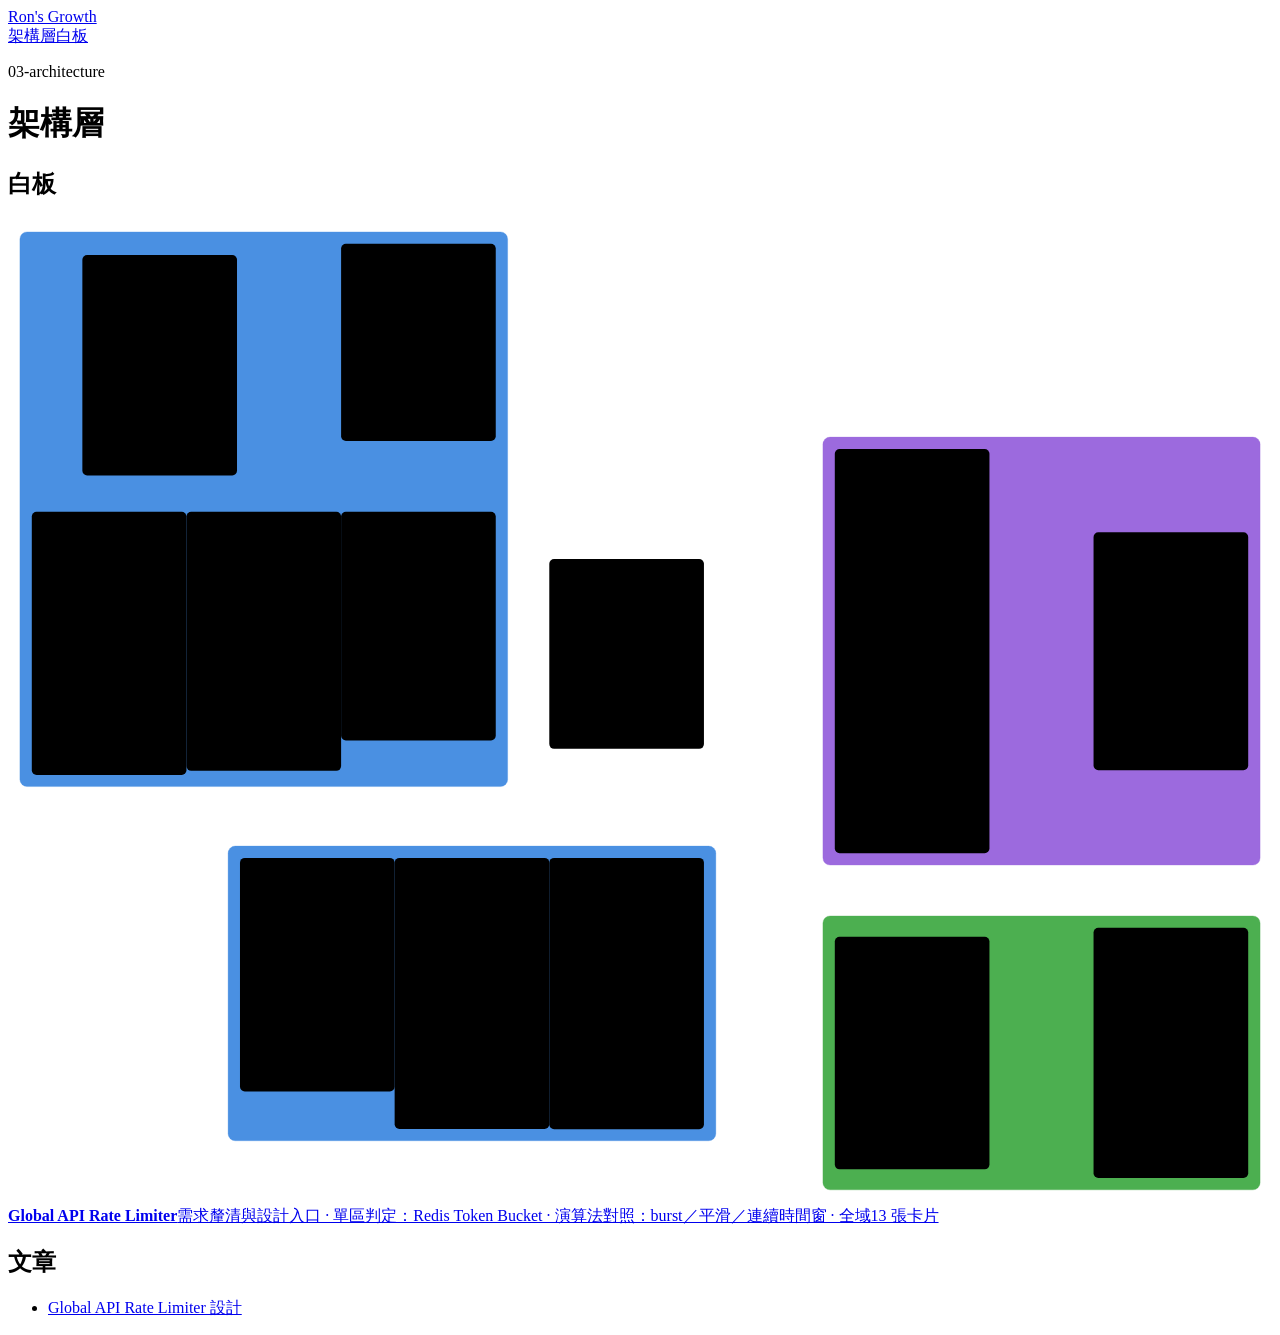
==== 03-architecture/index.html @ 60448dfb "deploy: ron03wlb/growth@18f4661b486bb16cfc4eeaca54d53e3a5e171bae" ====
<!DOCTYPE html><html lang="zh-Hant"><head><meta charset="utf-8"><meta name="viewport" content="width=device-width, initial-scale=1"><title>架構層 · Ron's Growth</title><link rel="stylesheet" href="/growth-site/_astro/Base.BKz5aqPE.css"></head><body><header class="site-header"><a class="brand" href="/growth-site/">Ron's Growth</a><nav><a href="/growth-site/03-architecture/">架構層</a><a href="/growth-site/canvas/">白板</a></nav></header><main class="narrow"><p class="layer-id">03-architecture</p><h1>架構層</h1><h2>白板</h2><div class="layer-grid"><a class="layer-card canvas-card" href="/growth-site/03-architecture/canvas/global-api-rate-limiter/"><svg class="canvas-thumb" viewBox="120 120 4250 3301" preserveAspectRatio="xMidYMid meet" role="img" aria-label="Global API Rate Limiter 縮圖"><rect class="thumb-group" x="160" y="160" width="1640" height="1865" rx="24" style="stroke:#4a90e2;fill:#4a90e2"></rect><rect class="thumb-group" x="2860" y="850" width="1470" height="1439" rx="24" style="stroke:#9c6ade;fill:#9c6ade"></rect><rect class="thumb-group" x="860" y="2225" width="1640" height="991" rx="24" style="stroke:#4a90e2;fill:#4a90e2"></rect><rect class="thumb-group" x="2860" y="2460" width="1470" height="921" rx="24" style="stroke:#4caf50;fill:#4caf50"></rect><line class="thumb-edge" x1="1500" y1="531.5" x2="2200" y2="1579"></line><line class="thumb-edge" x1="2200" y1="1579" x2="3160" y2="1569.5"></line><line class="thumb-edge" x1="3160" y1="1569.5" x2="3160" y2="2921"></line><line class="thumb-edge" x1="3160" y1="2921" x2="4030" y2="2920.5"></line><line class="thumb-edge" x1="1500" y1="531.5" x2="630" y2="608.5"></line><line class="thumb-edge" x1="3160" y1="1569.5" x2="4030" y2="1570"></line><rect class="thumb-card" x="3770" y="2500" width="520" height="841" rx="16"></rect><rect class="thumb-card" x="3770" y="1170" width="520" height="800" rx="16"></rect><rect class="thumb-card" x="1240" y="200" width="520" height="663" rx="16"></rect><rect class="thumb-card" x="200" y="1101" width="520" height="885" rx="16"></rect><rect class="thumb-card" x="370" y="238" width="520" height="741" rx="16"></rect><rect class="thumb-card" x="720" y="1101" width="520" height="871" rx="16"></rect><rect class="thumb-card" x="1240" y="1101" width="520" height="769" rx="16"></rect><rect class="thumb-card" x="2900" y="2530" width="520" height="782" rx="16"></rect><rect class="thumb-card" x="2900" y="890" width="520" height="1359" rx="16"></rect><rect class="thumb-card" x="900" y="2265" width="520" height="785" rx="16"></rect><rect class="thumb-card" x="1420" y="2265" width="520" height="911" rx="16"></rect><rect class="thumb-card" x="1940" y="2265" width="520" height="912" rx="16"></rect><rect class="thumb-card" x="1940" y="1260" width="520" height="638" rx="16"></rect></svg><strong>Global API Rate Limiter</strong><span class="canvas-desc">需求釐清與設計入口 · 單區判定：Redis Token Bucket · 演算法對照：burst／平滑／連續時間窗 · 全域</span><span>13 張卡片</span></a></div><h2>文章</h2><ul class="note-list"><li><a href="/growth-site/03-architecture/global-api-rate-limiter/">Global API Rate Limiter 設計</a></li></ul></main></body></html>
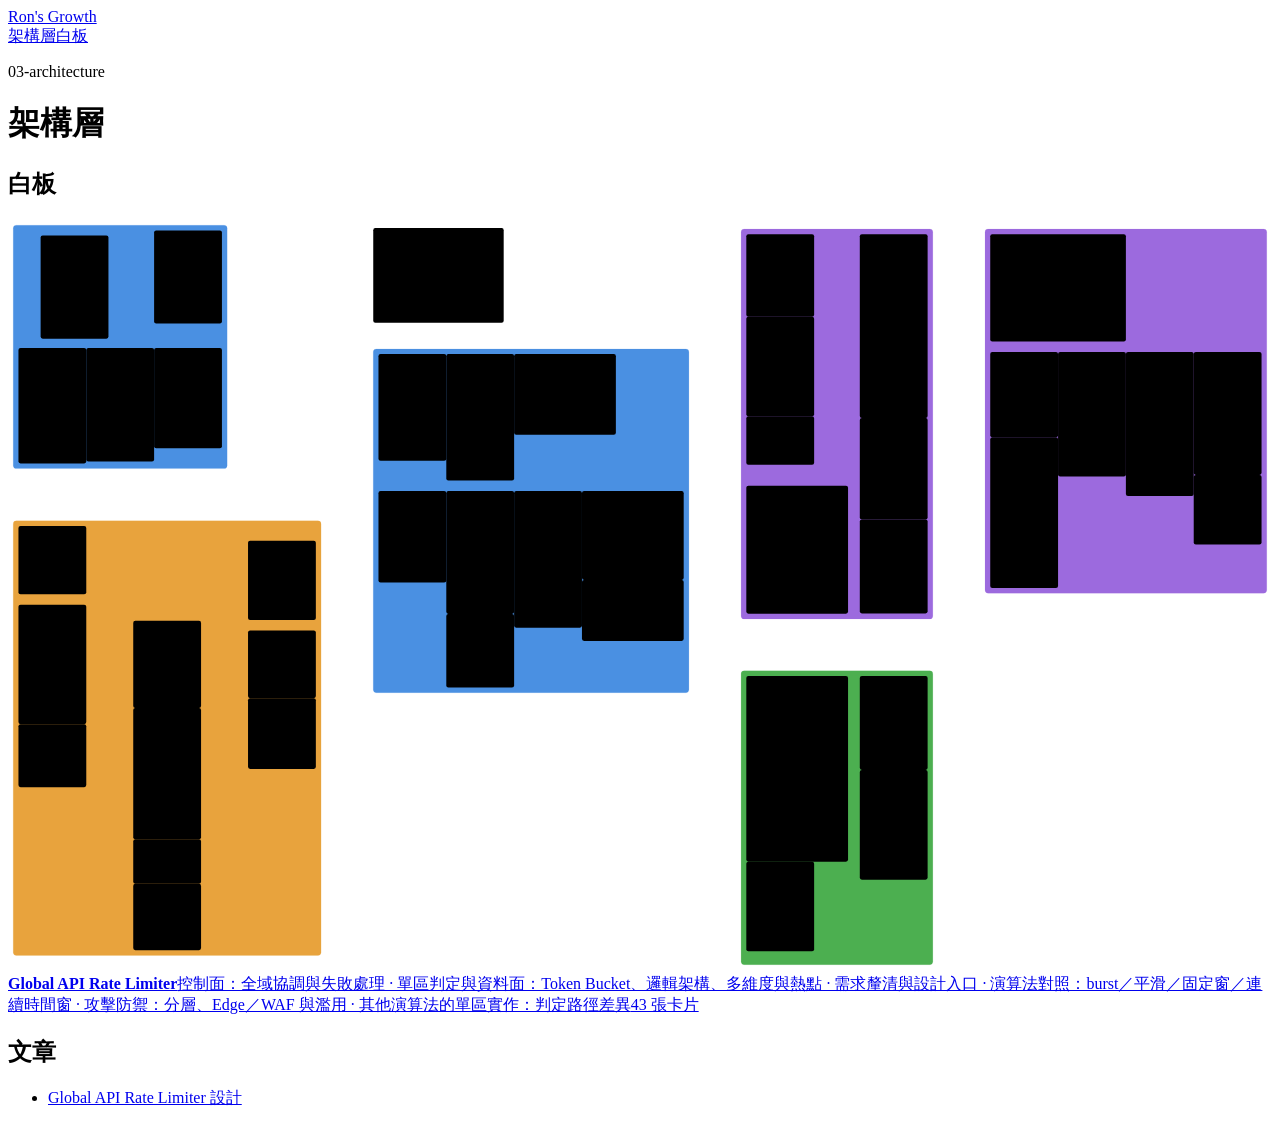
==== commit 5a76ffde: "deploy: ron03wlb/growth@ee6de3b0385128091ac70d2268c73456d80786a0" ====
--- a/03-architecture/index.html
+++ b/03-architecture/index.html
@@ -1 +1 @@
-<!DOCTYPE html><html lang="zh-Hant"><head><meta charset="utf-8"><meta name="viewport" content="width=device-width, initial-scale=1"><title>架構層 · Ron's Growth</title><link rel="stylesheet" href="/growth-site/_astro/Base.BKz5aqPE.css"></head><body><header class="site-header"><a class="brand" href="/growth-site/">Ron's Growth</a><nav><a href="/growth-site/03-architecture/">架構層</a><a href="/growth-site/canvas/">白板</a></nav></header><main class="narrow"><p class="layer-id">03-architecture</p><h1>架構層</h1><h2>白板</h2><div class="layer-grid"><a class="layer-card canvas-card" href="/growth-site/03-architecture/canvas/global-api-rate-limiter/"><svg class="canvas-thumb" viewBox="120 120 4250 3301" preserveAspectRatio="xMidYMid meet" role="img" aria-label="Global API Rate Limiter 縮圖"><rect class="thumb-group" x="160" y="160" width="1640" height="1865" rx="24" style="stroke:#4a90e2;fill:#4a90e2"></rect><rect class="thumb-group" x="2860" y="850" width="1470" height="1439" rx="24" style="stroke:#9c6ade;fill:#9c6ade"></rect><rect class="thumb-group" x="860" y="2225" width="1640" height="991" rx="24" style="stroke:#4a90e2;fill:#4a90e2"></rect><rect class="thumb-group" x="2860" y="2460" width="1470" height="921" rx="24" style="stroke:#4caf50;fill:#4caf50"></rect><line class="thumb-edge" x1="1500" y1="531.5" x2="2200" y2="1579"></line><line class="thumb-edge" x1="2200" y1="1579" x2="3160" y2="1569.5"></line><line class="thumb-edge" x1="3160" y1="1569.5" x2="3160" y2="2921"></line><line class="thumb-edge" x1="3160" y1="2921" x2="4030" y2="2920.5"></line><line class="thumb-edge" x1="1500" y1="531.5" x2="630" y2="608.5"></line><line class="thumb-edge" x1="3160" y1="1569.5" x2="4030" y2="1570"></line><rect class="thumb-card" x="3770" y="2500" width="520" height="841" rx="16"></rect><rect class="thumb-card" x="3770" y="1170" width="520" height="800" rx="16"></rect><rect class="thumb-card" x="1240" y="200" width="520" height="663" rx="16"></rect><rect class="thumb-card" x="200" y="1101" width="520" height="885" rx="16"></rect><rect class="thumb-card" x="370" y="238" width="520" height="741" rx="16"></rect><rect class="thumb-card" x="720" y="1101" width="520" height="871" rx="16"></rect><rect class="thumb-card" x="1240" y="1101" width="520" height="769" rx="16"></rect><rect class="thumb-card" x="2900" y="2530" width="520" height="782" rx="16"></rect><rect class="thumb-card" x="2900" y="890" width="520" height="1359" rx="16"></rect><rect class="thumb-card" x="900" y="2265" width="520" height="785" rx="16"></rect><rect class="thumb-card" x="1420" y="2265" width="520" height="911" rx="16"></rect><rect class="thumb-card" x="1940" y="2265" width="520" height="912" rx="16"></rect><rect class="thumb-card" x="1940" y="1260" width="520" height="638" rx="16"></rect></svg><strong>Global API Rate Limiter</strong><span class="canvas-desc">需求釐清與設計入口 · 單區判定：Redis Token Bucket · 演算法對照：burst／平滑／連續時間窗 · 全域</span><span>13 張卡片</span></a></div><h2>文章</h2><ul class="note-list"><li><a href="/growth-site/03-architecture/global-api-rate-limiter/">Global API Rate Limiter 設計</a></li></ul></main></body></html>+<!DOCTYPE html><html lang="zh-Hant"><head><meta charset="utf-8"><meta name="viewport" content="width=device-width, initial-scale=1"><title>架構層 · Ron's Growth</title><link rel="stylesheet" href="/growth-site/_astro/Base.BaEQ_gfx.css"></head><body><header class="site-header"><a class="brand" href="/growth-site/">Ron's Growth</a><nav><a href="/growth-site/03-architecture/">架構層</a><a href="/growth-site/canvas/">白板</a></nav></header><main class="narrow"><p class="layer-id">03-architecture</p><h1>架構層</h1><h2>白板</h2><div class="layer-grid"><a class="layer-card canvas-card" href="/growth-site/03-architecture/canvas/global-api-rate-limiter/"><svg class="canvas-thumb" viewBox="120 120 9690 5749" preserveAspectRatio="xMidYMid meet" role="img" aria-label="Global API Rate Limiter 縮圖"><rect class="thumb-group" x="5740" y="3576" width="1470" height="2253" rx="24" style="stroke:#4caf50;fill:#4caf50"></rect><rect class="thumb-group" x="5740" y="189" width="1470" height="2990" rx="24" style="stroke:#9c6ade;fill:#9c6ade"></rect><rect class="thumb-group" x="160" y="160" width="1640" height="1866" rx="24" style="stroke:#4a90e2;fill:#4a90e2"></rect><rect class="thumb-group" x="2920" y="1108" width="2420" height="2636" rx="24" style="stroke:#4a90e2;fill:#4a90e2"></rect><rect class="thumb-group" x="160" y="2426" width="2360" height="3332" rx="24" style="stroke:#e8a33d;fill:#e8a33d"></rect><rect class="thumb-group" x="7610" y="189" width="2160" height="2792" rx="24" style="stroke:#9c6ade;fill:#9c6ade"></rect><line class="thumb-edge" x1="1500" y1="557" x2="3420" y2="545"></line><line class="thumb-edge" x1="3420" y1="545" x2="6040" y2="545.5"></line><line class="thumb-edge" x1="6170" y1="4327.5" x2="6910" y2="4756.5"></line><line class="thumb-edge" x1="1500" y1="557" x2="630" y2="634"></line><line class="thumb-edge" x1="6040" y1="545.5" x2="6910" y2="933.5"></line><line class="thumb-edge" x1="1340" y1="3527" x2="2220" y2="3526.5"></line><line class="thumb-edge" x1="630" y1="634" x2="460" y2="2727.5"></line><line class="thumb-edge" x1="460" y1="2727.5" x2="460" y2="3527"></line><line class="thumb-edge" x1="460" y1="3527" x2="1340" y2="3527"></line><line class="thumb-edge" x1="6040" y1="1811" x2="6170" y2="2647.5"></line><line class="thumb-edge" x1="6170" y1="2647.5" x2="6170" y2="4327.5"></line><line class="thumb-edge" x1="6170" y1="4327.5" x2="6910" y2="3976"></line><rect class="thumb-card" x="5780" y="3616" width="780" height="1423" rx="16"></rect><rect class="thumb-card" x="6650" y="4336" width="520" height="841" rx="16"></rect><rect class="thumb-card" x="6650" y="3616" width="520" height="720" rx="16"></rect><rect class="thumb-card" x="5780" y="5039" width="520" height="687" rx="16"></rect><rect class="thumb-card" x="5780" y="229" width="520" height="633" rx="16"></rect><rect class="thumb-card" x="6650" y="229" width="520" height="1409" rx="16"></rect><rect class="thumb-card" x="5780" y="862" width="520" height="763" rx="16"></rect><rect class="thumb-card" x="5780" y="1625" width="520" height="372" rx="16"></rect><rect class="thumb-card" x="6650" y="1638" width="520" height="778" rx="16"></rect><rect class="thumb-card" x="6650" y="2416" width="520" height="720" rx="16"></rect><rect class="thumb-card" x="5780" y="2157" width="780" height="981" rx="16"></rect><rect class="thumb-card" x="1240" y="200" width="520" height="714" rx="16"></rect><rect class="thumb-card" x="200" y="1101" width="520" height="885" rx="16"></rect><rect class="thumb-card" x="370" y="238" width="520" height="792" rx="16"></rect><rect class="thumb-card" x="720" y="1101" width="520" height="871" rx="16"></rect><rect class="thumb-card" x="1240" y="1101" width="520" height="769" rx="16"></rect><rect class="thumb-card" x="2960" y="1148" width="520" height="818" rx="16"></rect><rect class="thumb-card" x="3480" y="1148" width="520" height="970" rx="16"></rect><rect class="thumb-card" x="4000" y="2198" width="520" height="1047" rx="16"></rect><rect class="thumb-card" x="2960" y="2198" width="520" height="701" rx="16"></rect><rect class="thumb-card" x="3480" y="2198" width="520" height="942" rx="16"></rect><rect class="thumb-card" x="4000" y="1148" width="780" height="619" rx="16"></rect><rect class="thumb-card" x="4520" y="2198" width="780" height="681" rx="16"></rect><rect class="thumb-card" x="4520" y="2879" width="780" height="468" rx="16"></rect><rect class="thumb-card" x="3480" y="3140" width="520" height="564" rx="16"></rect><rect class="thumb-card" x="200" y="2466" width="520" height="523" rx="16"></rect><rect class="thumb-card" x="1080" y="3193" width="520" height="668" rx="16"></rect><rect class="thumb-card" x="1960" y="3267" width="520" height="519" rx="16"></rect><rect class="thumb-card" x="1080" y="3861" width="520" height="1007" rx="16"></rect><rect class="thumb-card" x="200" y="3069" width="520" height="916" rx="16"></rect><rect class="thumb-card" x="200" y="3985" width="520" height="483" rx="16"></rect><rect class="thumb-card" x="1960" y="2579" width="520" height="608" rx="16"></rect><rect class="thumb-card" x="1960" y="3786" width="520" height="542" rx="16"></rect><rect class="thumb-card" x="1080" y="4868" width="520" height="341" rx="16"></rect><rect class="thumb-card" x="1080" y="5209" width="520" height="509" rx="16"></rect><rect class="thumb-card" x="7650" y="229" width="1040" height="823" rx="16"></rect><rect class="thumb-card" x="7650" y="1132" width="520" height="654" rx="16"></rect><rect class="thumb-card" x="8170" y="1132" width="520" height="955" rx="16"></rect><rect class="thumb-card" x="8690" y="1132" width="520" height="1104" rx="16"></rect><rect class="thumb-card" x="9210" y="1132" width="520" height="942" rx="16"></rect><rect class="thumb-card" x="9210" y="2074" width="520" height="534" rx="16"></rect><rect class="thumb-card" x="7650" y="1786" width="520" height="1155" rx="16"></rect><rect class="thumb-card" x="2920" y="182" width="1000" height="726" rx="16"></rect></svg><strong>Global API Rate Limiter</strong><span class="canvas-desc">控制面：全域協調與失敗處理 · 單區判定與資料面：Token Bucket、邏輯架構、多維度與熱點 · 需求釐清與設計入口 · 演算法對照：burst／平滑／固定窗／連續時間窗 · 攻擊防禦：分層、Edge／WAF 與濫用 · 其他演算法的單區實作：判定路徑差異</span><span>43 張卡片</span></a></div><h2>文章</h2><ul class="note-list"><li><a href="/growth-site/03-architecture/global-api-rate-limiter/">Global API Rate Limiter 設計</a></li></ul></main></body></html>
